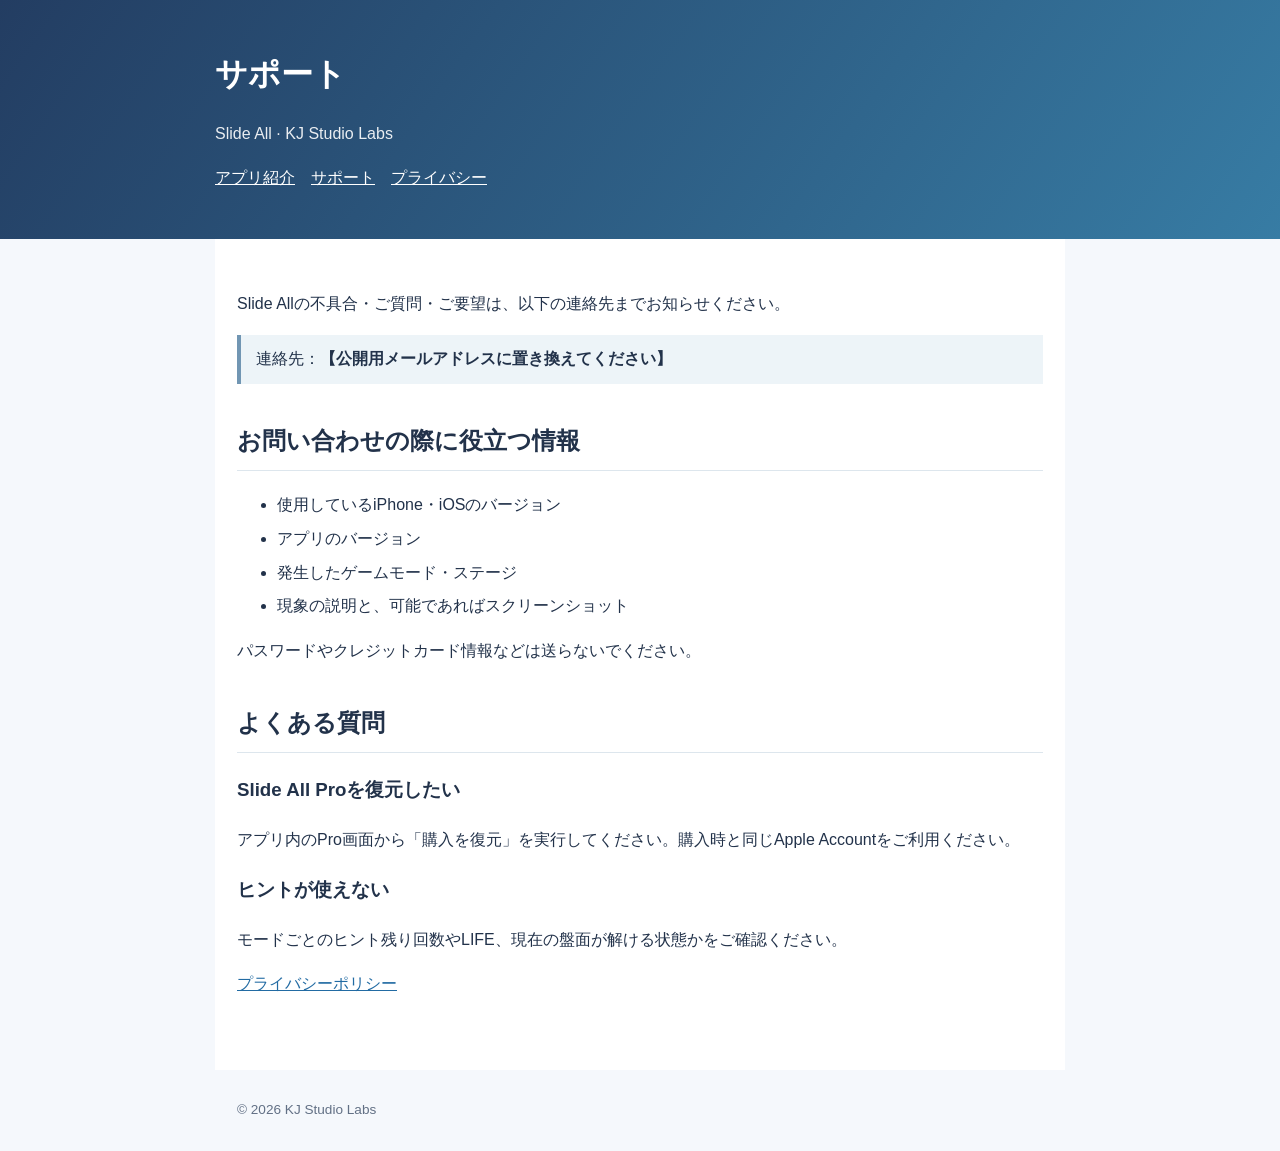
==== slide-all/support.html @ 243449bd "Add files via upload" ====
<!doctype html><html lang="ja"><head><meta charset="utf-8"><meta name="viewport" content="width=device-width,initial-scale=1"><title>サポート | Slide All</title><meta name="description" content="iOSパズルゲーム Slide All / KJ Studio Labs"><link rel="stylesheet" href="style.css"></head><body><header><div class="inner"><h1>サポート</h1><p>Slide All · KJ Studio Labs</p><nav><a href="index.html">アプリ紹介</a><a href="support.html">サポート</a><a href="privacy.html">プライバシー</a></nav></div></header><main><p>Slide Allの不具合・ご質問・ご要望は、以下の連絡先までお知らせください。</p><p class="notice">連絡先：<strong>【公開用メールアドレスに置き換えてください】</strong></p><h2>お問い合わせの際に役立つ情報</h2><ul><li>使用しているiPhone・iOSのバージョン</li><li>アプリのバージョン</li><li>発生したゲームモード・ステージ</li><li>現象の説明と、可能であればスクリーンショット</li></ul><p>パスワードやクレジットカード情報などは送らないでください。</p><h2>よくある質問</h2><h3>Slide All Proを復元したい</h3><p>アプリ内のPro画面から「購入を復元」を実行してください。購入時と同じApple Accountをご利用ください。</p><h3>ヒントが使えない</h3><p>モードごとのヒント残り回数やLIFE、現在の盤面が解ける状態かをご確認ください。</p><p><a href="privacy.html">プライバシーポリシー</a></p></main><footer>© 2026 KJ Studio Labs</footer></body></html>
---- slide-all/style.css ----
*{box-sizing:border-box}body{margin:0;background:#f5f8fc;color:#22324a;font:16px/1.8 -apple-system,BlinkMacSystemFont,"Hiragino Kaku Gothic ProN","Noto Sans JP",sans-serif}header{background:linear-gradient(125deg,#233d62,#377ca4);color:white;padding:46px 20px}header .inner,main,footer{max-width:850px;margin:auto}h1{font-size:2rem;margin:0}header p{opacity:.9}main{padding:35px 22px 55px;background:white}h2{margin-top:2.2rem;border-bottom:1px solid #dde6ed;padding-bottom:8px}a{color:#226ba3}li{margin:5px 0}table{border-collapse:collapse;width:100%;font-size:.92rem}td,th{border:1px solid #dde6ed;padding:9px;text-align:left;vertical-align:top}th{background:#f1f5fa}footer{padding:28px 22px;color:#627085;font-size:.85rem}nav a{color:white;margin-right:16px} .notice{border-left:4px solid #7196b3;padding:10px 15px;background:#edf4f8}
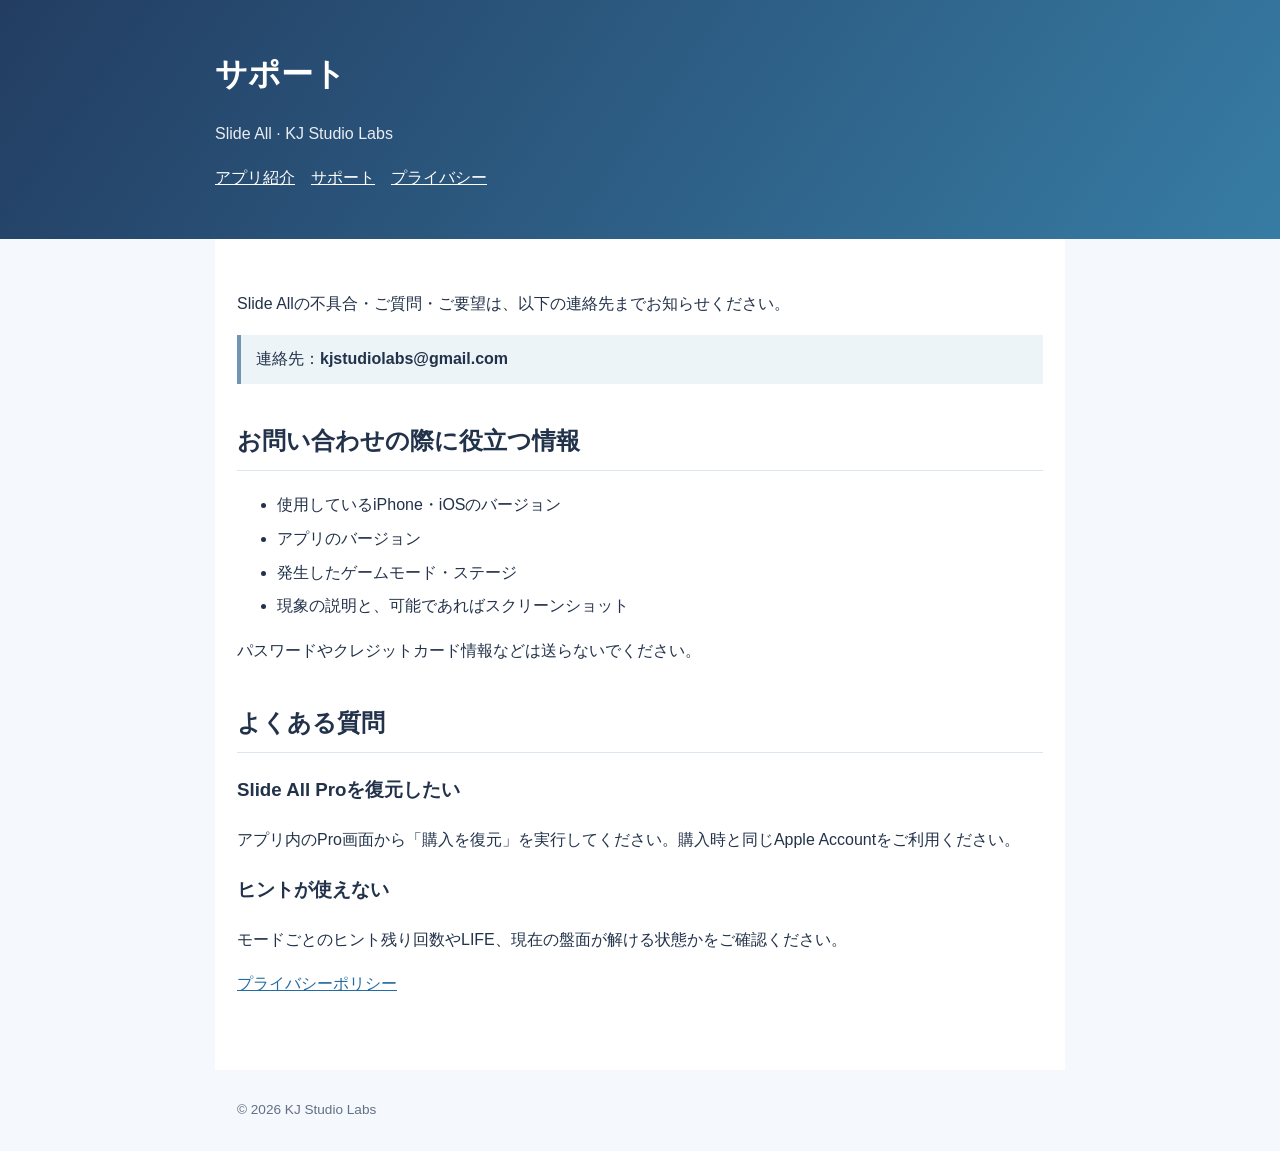
==== commit a4142025: "Change support email in support.html Updated contact email for support inquiries." ====
--- a/slide-all/support.html
+++ b/slide-all/support.html
@@ -1 +1 @@
-<!doctype html><html lang="ja"><head><meta charset="utf-8"><meta name="viewport" content="width=device-width,initial-scale=1"><title>サポート | Slide All</title><meta name="description" content="iOSパズルゲーム Slide All / KJ Studio Labs"><link rel="stylesheet" href="style.css"></head><body><header><div class="inner"><h1>サポート</h1><p>Slide All · KJ Studio Labs</p><nav><a href="index.html">アプリ紹介</a><a href="support.html">サポート</a><a href="privacy.html">プライバシー</a></nav></div></header><main><p>Slide Allの不具合・ご質問・ご要望は、以下の連絡先までお知らせください。</p><p class="notice">連絡先：<strong>【公開用メールアドレスに置き換えてください】</strong></p><h2>お問い合わせの際に役立つ情報</h2><ul><li>使用しているiPhone・iOSのバージョン</li><li>アプリのバージョン</li><li>発生したゲームモード・ステージ</li><li>現象の説明と、可能であればスクリーンショット</li></ul><p>パスワードやクレジットカード情報などは送らないでください。</p><h2>よくある質問</h2><h3>Slide All Proを復元したい</h3><p>アプリ内のPro画面から「購入を復元」を実行してください。購入時と同じApple Accountをご利用ください。</p><h3>ヒントが使えない</h3><p>モードごとのヒント残り回数やLIFE、現在の盤面が解ける状態かをご確認ください。</p><p><a href="privacy.html">プライバシーポリシー</a></p></main><footer>© 2026 KJ Studio Labs</footer></body></html>+<!doctype html><html lang="ja"><head><meta charset="utf-8"><meta name="viewport" content="width=device-width,initial-scale=1"><title>サポート | Slide All</title><meta name="description" content="iOSパズルゲーム Slide All / KJ Studio Labs"><link rel="stylesheet" href="style.css"></head><body><header><div class="inner"><h1>サポート</h1><p>Slide All · KJ Studio Labs</p><nav><a href="index.html">アプリ紹介</a><a href="support.html">サポート</a><a href="privacy.html">プライバシー</a></nav></div></header><main><p>Slide Allの不具合・ご質問・ご要望は、以下の連絡先までお知らせください。</p><p class="notice">連絡先：<strong>kjstudiolabs@gmail.com</strong></p><h2>お問い合わせの際に役立つ情報</h2><ul><li>使用しているiPhone・iOSのバージョン</li><li>アプリのバージョン</li><li>発生したゲームモード・ステージ</li><li>現象の説明と、可能であればスクリーンショット</li></ul><p>パスワードやクレジットカード情報などは送らないでください。</p><h2>よくある質問</h2><h3>Slide All Proを復元したい</h3><p>アプリ内のPro画面から「購入を復元」を実行してください。購入時と同じApple Accountをご利用ください。</p><h3>ヒントが使えない</h3><p>モードごとのヒント残り回数やLIFE、現在の盤面が解ける状態かをご確認ください。</p><p><a href="privacy.html">プライバシーポリシー</a></p></main><footer>© 2026 KJ Studio Labs</footer></body></html>
